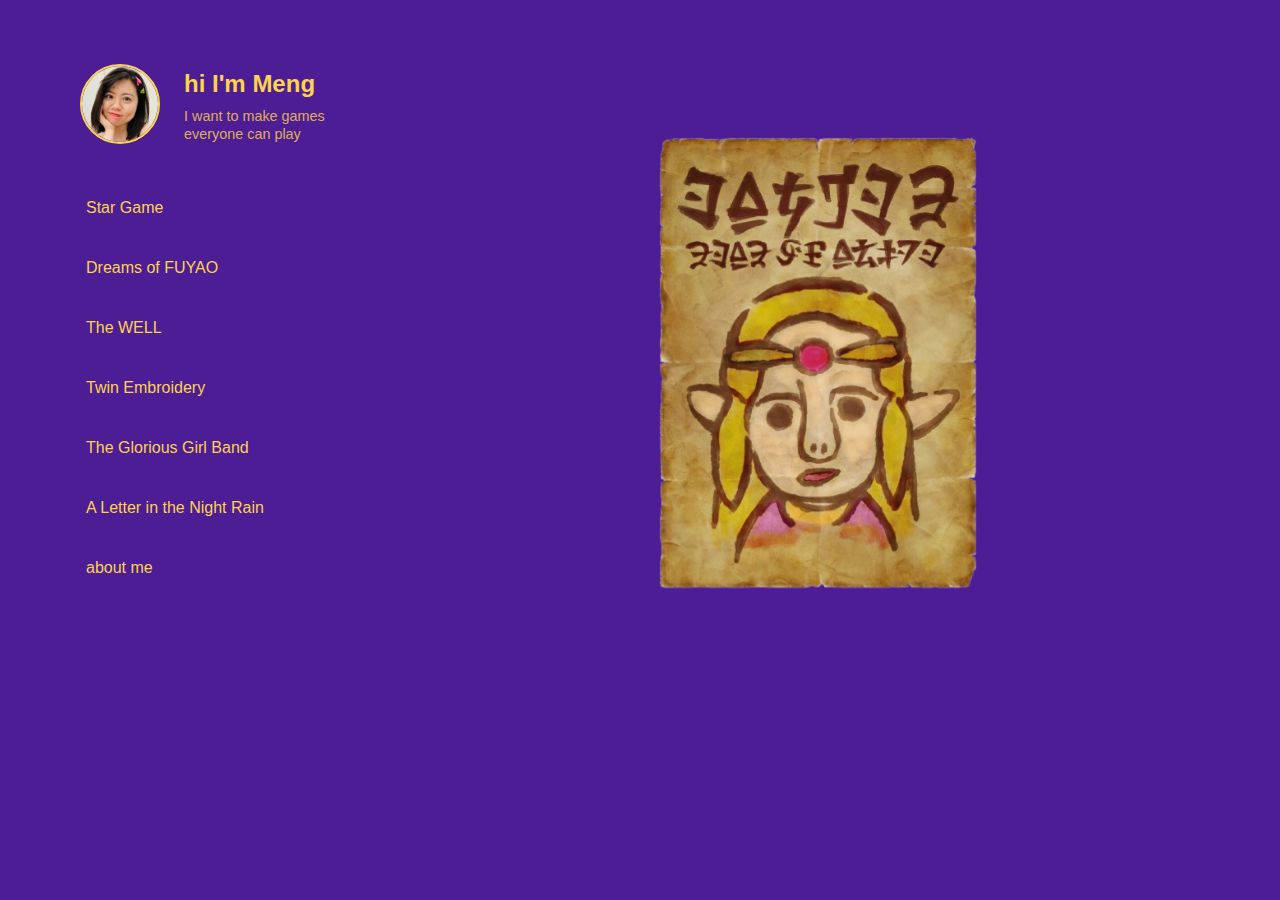
==== index.html @ fbd261cd "Add About Me page and optimize image slider" ====
<!DOCTYPE html>
<html lang="en">
<head>
    <!-- 设置网页的基本属性 -->
    <meta charset="UTF-8">
    <!-- 确保页面在移动设备上正确显示 -->
    <meta name="viewport" content="width=device-width, initial-scale=1.0">
    <!-- 网页标题 -->
    <title>have fun</title>
    <!-- 链接到样式表文件 -->
    <link rel="stylesheet" href="css/style.css">
    <!-- 设置网页图标 -->
    <link rel="icon" type="image/png" href="images/favicon.png">
</head>
<body>
    <!-- 整个页面的主容器，分为左右两部分 -->
    <div class="container">
        <!-- 左侧边栏：包含个人信息和导航菜单 -->
        <nav class="sidebar">
            <!-- 头部区域：展示头像和个人简介 -->
            <div class="header">
                <!-- 头像容器 -->
                <div class="avatar">
                    <img src="images/avatar.png" alt="Meng's avatar">
                </div>
                <!-- 添加链接和cursor样式 -->
                <div class="intro" style="cursor: pointer;" id="home-link">
                    <h1>hi I'm Meng</h1>
                    <div class="description">I want to make games everyone can play</div>
                </div>
            </div>

            <!-- 作品导航菜单列表 -->
            <ul class="menu">
                <!-- 每个菜单项都包含标题和描述 -->
                <li>
                    <!-- active类表示当前选中的项目 -->
                    <a href="#star-game" class="menu-link active">
                        <span class="title">Star Game</span>
                        <span class="description">Solo-developed Web Game</span>
                    </a>
                </li>
                <!-- 其他作品菜单项，结构相同 -->
                <li>
                    <a href="#soaring-dream" class="menu-link">
                        <span class="title">Dreams of FUYAO</span>
                        <span class="description">Lead Narrative Designer, MMORPG</span>
                    </a>
                </li>
                <li>
                    <a href="#the-well" class="menu-link">
                        <span class="title">The WELL</span>
                        <span class="description">Short Fiction Story</span>
                    </a>
                </li>
                <li>
                    <a href="#twin-embroidery" class="menu-link">
                        <span class="title">Twin Embroidery</span>
                        <span class="description">Digital Comic Series</span>
                    </a>
                </li>
                <li>
                    <a href="#girl-band" class="menu-link">
                        <span class="title">The Glorious Girl Band</span>
                        <span class="description">Digital Comic Series</span>
                    </a>
                </li>
                <li>
                    <a href="#night-rain" class="menu-link">
                        <span class="title">A Letter in the Night Rain</span>
                        <span class="description">Digital Comic Series</span>
                    </a>
                </li>
                <li>
                    <a href="#about" class="menu-link">
                        <span class="title">about me</span>
                        <span class="description">Experience & Contact</span>
                    </a>
                </li>
            </ul>
        </nav>

        <!-- 右侧主内容区域 -->
        <main class="content">
            <!-- 主页装饰：塞尔达风格的卷轴图片 -->
            <div class="scroll-container">
                <img src="images/scroll.png" alt="Ancient scroll with character" class="scroll-image">
                <span class="scroll-description">and i LOVE zelda!!!</span>
            </div>

            <!-- Star Game 项目展示区域 -->
            <section id="star-game-section" class="content-section">
                <div class="project-container">
                    <!-- 游戏展示区域 -->
                    <div class="game-container">
                        <!-- 游戏iframe，用于嵌入网页游戏 -->
                        <iframe id="game-frame" src="https://WellWellWell-M.github.io/star-game" allowfullscreen></iframe>
                        <!-- 重启游戏按钮 -->
                        <button class="restart-btn">Restart</button>
                    </div>

                    <!-- 游戏介绍文本区域 -->
                    <div class="project-content">
                        <h3>Overview</h3>
                        
                        <p>This is a mini game that unfolds across three screens in about two minutes. As my first solo game development project, it marks a special milestone in my coding journey. Over three weeks, I taught myself essential tools - from game engines (GMS, Godot) to AI assistants (Cursor, Midjourney, Stable Diffusion) and version control (GitHub).</p>
                        
                        <p>I tried to tell a story about a lonely girl who shoots down stars and encircles them to make them her companions. Eventually, she creates an entire universe - including the Sun, Earth, and Moon - yet remains alone. I wish I had more time to tell the story through gameplay instead of text (and create better artwork - sorry about my poor pixel sprite animation!).</p>
                        
                        <p>Though it's far from perfect (quite rough actually), I'm proud to have brought it from concept to playable reality. I chose to omit tutorials, trusting in our natural inclination to play. But here's a small hint if you're wondering how to get <span class="highlight">starTed</span> - </p>

                        <p class="hidden-message">
                            <span>sometimes you need to draw your own path:)</span>
                        </p>

                        <h3>Concept Art</h3>
                        
                        <div class="concept-art">
                            <img src="images/concept-art.jpg" alt="Star Game concept art" class="concept-image">
                            <p>I used Midjourney to create the initial concept art, inspired by Van Gogh's starry nights. Then I ran it through Stable Diffusion to transform it into pixel art - which you'll see in the game's final scene. I had a lot of fun playing with these AI tools and can't wait to experiment more with them in future projects!</p>
                        </div>

                        <h3>Development</h3>
                        <div class="development">
                            <img src="images/development.jpg" alt="Star Game development process" class="development-image">
                            <p>Though I had great help from Cursor AI as my coding assistant, programming was still the most challenging part of the development process. At first, I needed Cursor to explain every line of code to me. But gradually, I learned to read most of the code and even started tweaking parameters on my own. I have to say, it felt like magic - watching the game respond to my code changes was fascinating! This experience has definitely motivated me to learn more about programming - just like now building my personal portfolio website.</p>
                        </div>
                    </div>
                </div>
            </section>

            <!-- The WELL 项目展示区域 -->
            <section id="the-well-section" class="content-section">
                <div class="project-container">
                    <!-- 文章正文部分 -->
                    <div class="story-container">
                        <h3>The WELL</h3>
                        <div class="story-content" id="well-content">
                            <!-- 文章内容将通过JavaScript动态加载 -->
                        </div>
                    </div>

                    <!-- Afterword部分 -->
                    <div class="project-content">
                        <h3>Afterword</h3>
                        <p>This story holds special significance for me, not only as my first attempt at writing in English but as a journey into self-discovery. For years, I excelled at commercial writing - analyzing markets, audience needs, and project requirements. Yet when I finally set aside all commercial considerations and ventured into my own heart, I discovered a well had been there all along.</p>
                        
                        <p>In rural China, wells hold ancient mysteries. Every village seems to harbor tales of women who, in moments of despair, leapt into wells, their spirits lingering as haunting presences in the dark waters below.</p>
                        
                        <p>As a child, these stories made me fear wells. They seemed to embody life's troubles - like drawing water from their depths, each attempt to resolve one problem only revealed more beneath. But years later, I encountered a story about African village women that changed my perspective. Though NGOs had installed modern water systems in their communities, many women still chose to visit the wells. It was their sanctuary, the one place where they could leave their families and be themselves.</p>
                        
                        <p>This revelation transformed my understanding. What I had seen as an endless source of pain was actually a wellspring of solace - for most women, the world itself has often been the source of suffering.</p>
                        
                        <p>I created this story because women seem to always be searching for their own wells, as the world beyond belongs to men. As Simone de Beauvoir observed in The Second Sex: "The wonderful thing about man - in adolescence and maturity - is that he is not destined; the word 'destiny' has a different resonance for boys and girls. The more a boy grows and develops, the more he opens his adventure into the world and the more he is called to surpass himself. Meanwhile, the girl will discover that the world is limited, she will learn that she is destined for man, and she will dream not of surpassing herself but of finding happiness."</p>
                                        </div>
                </div>
            </section>

            <!-- Dreams of FUYAO 项目展示区域 -->
            <section id="soaring-dream-section" class="content-section">
                <div class="project-container">
                    <!-- 项目内容 -->
                    <div class="project-content">
                        <h3>
                            <a href="https://fyym.37.com.cn/" target="_blank" class="game-title">
                                Dreams of FUYAO
                                <span class="link-icon">&#x2197;</span>
                            </a>
                        </h3>
                        
                        <!-- 第一个视频 -->
                        <div class="video-container">
                            <iframe 
                                width="720" 
                                height="405" 
                                src="https://www.youtube.com/embed/pVgCFE0LW2E" 
                                title="Dreams of FUYAO Gameplay 1"
                                frameborder="0" 
                                allow="accelerometer; clipboard-write; encrypted-media; gyroscope; picture-in-picture" 
                                allowfullscreen>
                            </iframe>
                        </div>
                        <div class="introduction">
                            <h3>Note</h3>
                            <p>This is the official teaser trailer for Dreams of FUYAO, where I served as the scriptwriter and initial visual designer.</p>
                            
                            <p>Dreams of FUYAO centers on women's awakening, with its story told primarily through the female protagonist's perspective. The teaser adopts this same narrative approach.</p>
                            
                            <p>In the trailer, I focused on highlighting several layers of conflict: the tension between a seemingly prosperous nation and its underlying social unrest; the external conflict between the protagonist's ambition for power and the era's expectations of women; and the internal struggle of the protagonist as she faces obstacles in her growth and advancement.</p>
                            
                            <p>These conflicts are woven together through both narrative and visual elements. A key sequence I designed shows the protagonist's transformation: betrayed and sinking into water—a metaphor for despair—she ultimately opens her eyes again, emerging stronger than before. This moment symbolizes her awakening and self-empowerment.</p>
                            
                            <p>Through this interplay of story and visuals, I hope to spark players' curiosity about how these conflicts will be resolved and build anticipation for the story ahead.</p>
                        </div>

                        <!-- 第二个视频 -->
                        <div class="video-container">
                            <iframe 
                                width="720" 
                                height="405" 
                                src="https://www.youtube.com/embed/iw0nIek8Gtk" 
                                title="Dreams of FUYAO Gameplay 2"
                                frameborder="0" 
                                allow="accelerometer; clipboard-write; encrypted-media; gyroscope; picture-in-picture" 
                                allowfullscreen>
                            </iframe>
                        </div>
                        <div class="introduction">
                            <h3>Note</h3>
                            <p>As the lead narrative designer and visual supervisor, I directed this opening cinematic to immerse players in the world of Dreams of FUYAO.</p>
                            
                            <p>Visually, we merged traditional ink painting with gold-line techniques, symbolizing the fusion of classical settings (a feudal dynasty) with modern themes (women's awakening). Working closely with animators, we crafted several meaningful shots—such as when narrating Chancellor Duan's rise to power with public support, the camera descends from his feet to a battlefield littered with corpses, creating a visual counterpoint to the narrative that invites players to question the story's deeper implications.</p>
                            
                            <p>Narratively, the cinematic sets the stage by introducing the world and its initial conflict: how will our protagonist confront the Academy's fall from grace? It also subtly weaves in Hua Cijing—not just a figure of the past, but a character whose journey parallels the protagonist's, together embodying the central exploration of women's awakening.</p>
                        </div>

                        <!-- 第三个视频 -->
                        <div class="video-container">
                            <iframe 
                                width="720" 
                                height="405" 
                                src="https://www.youtube.com/embed/Eb_eBkAWGkc" 
                                title="Dreams of FUYAO Gameplay 3"
                                frameborder="0" 
                                allow="accelerometer; clipboard-write; encrypted-media; gyroscope; picture-in-picture" 
                                allowfullscreen>
                            </iframe>
                        </div>
                        <div class="introduction">
                            <h3>Note</h3>
                            <p>This is the character trailer for Hua Cijing—a pivotal antagonist whose journey intertwines with the protagonist's, like two reflections in a mirror, one inside and one outside, in Dreams of FUYAO.</p>
                            
                            <p>Hua Cijing's story draws from a long-standing literary tradition, such as the Qing Dynasty's Destiny of Rebirth, where talented women rise to power only to face inevitable constraints. To reflect this parallel and highlight her character's unique presence, I incorporated elements of Chinese opera rather than conventional monologues.</p>
                            
                            <p>Unlike her literary predecessors, Hua Cijing shatters the mold with her relentless defiance against fate. Her conflict with the protagonist represents two opposing approaches to shared struggles: radical upheaval versus measured reformation. Their parallel journeys—one dismantling the system, the other striving to mend it—add depth to the narrative, transforming personal tragedy into a broader allegory of power, idealism, and the choices women face in defining their own paths.</p>
                        </div>
                    </div>
                </div>
            </section>

            <!-- Twin Embroidery Section -->
            <section id="twin-embroidery-section" class="content-section project-content">
                <h3>
                    <a href="https://www.kuaikanmanhua.com/web/topic/3121/" target="_blank" class="game-title">
                        Twin Embroidery
                        <span class="link-icon">⤴</span>
                    </a>
                </h3>

                <div class="slider-container">
                    <button class="slider-button prev" aria-label="Previous image">❮</button>
                    <div class="slider-track">
                        <div class="slider-image">
                            <img src="images/twin-embroidery/slide-1.jpg" alt="Twin Embroidery - Scene 1">
                        </div>
                        <div class="slider-image">
                            <img src="images/twin-embroidery/slide-2.jpg" alt="Twin Embroidery - Scene 2">
                        </div>
                        <div class="slider-image">
                            <img src="images/twin-embroidery/slide-3.jpg" alt="Twin Embroidery - Scene 3">
                        </div>
                        <div class="slider-image">
                            <img src="images/twin-embroidery/slide-4.jpg" alt="Twin Embroidery - Scene 4">
                        </div>
                        <div class="slider-image">
                            <img src="images/twin-embroidery/slide-5.jpg" alt="Twin Embroidery - Scene 5">
                        </div>
                        <div class="slider-image">
                            <img src="images/twin-embroidery/slide-6.jpg" alt="Twin Embroidery - Scene 5">
                        </div>
                        <div class="slider-image">
                            <img src="images/twin-embroidery/slide-7.jpg" alt="Twin Embroidery - Scene 5">
                        </div>
                    </div>
                    <button class="slider-button next" aria-label="Next image">❯</button>
                </div>

                <div class="introduction">
                    <h3>Note</h3>
                    <p>Text content here...</p>
                </div>
            </section>

            <!-- The Glorious Girl Band Section -->
            <section id="girl-band-section" class="content-section project-content">
                <h3>
                    <a href="https://www.manmanapp.com/comic-1403985.html" target="_blank" class="game-title">
                        The Glorious Girl Band
                        <span class="link-icon">⤴</span>
                    </a>
                </h3>

                <div class="slider-container">
                    <button class="slider-button prev" aria-label="Previous image">❮</button>
                    <div class="slider-track">
                        <div class="slider-image">
                            <img src="images/glorious-girl-band/slide-1.jpg" alt="The Glorious Girl Band - Scene 1">
                        </div>
                        <div class="slider-image">
                            <img src="images/glorious-girl-band/slide-2.jpg" alt="The Glorious Girl Band - Scene 2">
                        </div>
                        <div class="slider-image">
                            <img src="images/glorious-girl-band/slide-3.jpg" alt="The Glorious Girl Band - Scene 3">
                        </div>
                        <div class="slider-image">
                            <img src="images/glorious-girl-band/slide-4.jpg" alt="The Glorious Girl Band - Scene 4">
                        </div>
                        <div class="slider-image">
                            <img src="images/glorious-girl-band/slide-5.jpg" alt="The Glorious Girl Band - Scene 5">
                        </div>
                        <div class="slider-image">
                            <img src="images/glorious-girl-band/slide-6.jpg" alt="The Glorious Girl Band - Scene 4">
                        </div>
                        <div class="slider-image">
                            <img src="images/glorious-girl-band/slide-7.jpg" alt="The Glorious Girl Band - Scene 5">
                        </div>
                        <div class="slider-image">
                            <img src="images/glorious-girl-band/slide-8.jpg" alt="The Glorious Girl Band - Scene 5">
                        </div>
                    </div>
                    <button class="slider-button next" aria-label="Next image">❯</button>
                </div>

                <div class="introduction">
                    <h3>Note</h3>
                    <p>Text content here...</p>
                </div>
            </section>

            <!-- A Letter in the Night Rain Section -->
            <section id="night-rain-section" class="content-section project-content">
                <h3>
                    <a href="https://www.iqiyi.com/manhua/detail_18yzmpfm5x.html" target="_blank" class="game-title">
                        A Letter in the Night Rain
                        <span class="link-icon">⤴</span>
                    </a>
                </h3>

                <div class="slider-container">
                    <button class="slider-button prev" aria-label="Previous image">❮</button>
                    <div class="slider-track">
                        <div class="slider-image">
                            <img src="images/letter-night-rain/slide-1.jpg" alt="A Letter in the Night Rain - Scene 1">
                        </div>
                        <div class="slider-image">
                            <img src="images/letter-night-rain/slide-2.jpg" alt="A Letter in the Night Rain - Scene 2">
                        </div>
                        <div class="slider-image">
                            <img src="images/letter-night-rain/slide-3.jpg" alt="A Letter in the Night Rain - Scene 3">
                        </div>
                        <div class="slider-image">
                            <img src="images/letter-night-rain/slide-4.jpg" alt="A Letter in the Night Rain - Scene 4">
                        </div>
                        <div class="slider-image">
                            <img src="images/letter-night-rain/slide-5.jpg" alt="A Letter in the Night Rain - Scene 5">
                        </div>
                        <div class="slider-image">
                            <img src="images/letter-night-rain/slide-6.jpg" alt="A Letter in the Night Rain - Scene 3">
                        </div>
                        <div class="slider-image">
                            <img src="images/letter-night-rain/slide-7.jpg" alt="A Letter in the Night Rain - Scene 4">
                        </div>
                        <div class="slider-image">
                            <img src="images/letter-night-rain/slide-8.jpg" alt="A Letter in the Night Rain - Scene 5">
                        </div>
                    </div>
                    <button class="slider-button next" aria-label="Next image">❯</button>
                </div>

                <div class="introduction">
                    <h3>Note</h3>
                    <p>Text content here...</p>
                </div>
            </section>

            <!-- About Section -->
            <div id="about-section" class="content-section">
                <div class="about-container">
                    <!-- 工作经历 -->
                    <div class="about-card">
                        <h2>Experience</h2>
                        <div class="experience-item">
                            <div class="year">2021-2024</div>
                            <div class="job-title">37 Games | Narrative Team Lead </div>
                            <div class="project-name">Dreams of FUYAO, MMORPG (Classical Chinese Setting)</div>
                        </div>
                        <div class="experience-item">
                            <div class="year">2016-2020</div>
                            <div class="job-title">Full-time Writer | Comic Script Writer & Novelist</div>
                        </div>
                    </div>

                    <!-- 联系方式 -->
                    <div class="about-card">
                        <h2>Contact</h2>
                        <div class="contact-info">
                            <div class="contact-item">
                                <i class="fas fa-envelope"></i>
                                <a href="mailto:luisemeng1994@gmail.com">luisemeng1994@gmail.com</a>
                            </div>
                            <div class="contact-item">
                                <i class="fas fa-phone"></i>
                                <span>+86 182-7091-7675</span>
                            </div>
                            <div class="contact-item">
                                <i class="fas fa-link"></i>
                                <a href="https://bsky.app/profile/luisemeng.bsky.social" target="_blank">@luisemeng.bsky.social</a>
                            </div>
                        </div>
                    </div>
                </div>
            </div>
        </main>
    </div>

    <!-- JavaScript代码部分 -->
    <script>
        // 获取所有需要的元素
        const homeLink = document.getElementById('home-link');
        const scrollContainer = document.querySelector('.scroll-container');
        const contentSections = document.querySelectorAll('.content-section');
        const menuLinks = document.querySelectorAll('.menu-link');

        // 显示主页内容的函数
        function showHome() {
            // 显示塞尔达图片
            scrollContainer.style.display = 'block';
            // 隐藏所有项目内容
            contentSections.forEach(section => {
                section.classList.remove('active');
            });
            // 移除所有菜单项的激活状态
            menuLinks.forEach(link => {
                link.classList.remove('active');
            });
        }

        // 点击个人介绍时返回主页
        homeLink.addEventListener('click', showHome);

        // 修改菜单点击事件处理
        document.querySelectorAll('.menu-link').forEach(link => {
            link.addEventListener('click', (e) => {
                e.preventDefault();
                
                // 隐藏塞尔达图片
                scrollContainer.style.display = 'none';
                
                // 移除所有链接和区块的active类
                menuLinks.forEach(l => l.classList.remove('active'));
                contentSections.forEach(section => {
                    section.classList.remove('active');
                });
                
                // 为点击的链接添加active类
                link.classList.add('active');
                
                // 显示对应的区块
                const sectionId = link.getAttribute('href').substring(1) + '-section';
                const section = document.getElementById(sectionId);
                if (section) {
                    section.classList.add('active');
                    // 如果是The WELL页面，加载内容
                    if (sectionId === 'the-well-section') {
                        loadStoryContent();
                    }
                }
            });
        });

        // 初始显示主页
        showHome();

        // 重启游戏按钮功能
        document.querySelector('.restart-btn')?.addEventListener('click', () => {
            const gameFrame = document.getElementById('game-frame');
            // 通过重新加载iframe来重启游戏
            gameFrame.src = gameFrame.src;
        });

        // 添加加载故事内容的函数
        async function loadStoryContent() {
            try {
                const response = await fetch('content/well-content.html');
                
                if (!response.ok) {
                    throw new Error(`HTTP error! status: ${response.status}`);
                }
                
                const content = await response.text();
                
                // 简化HTML结构，移除作者信息
                const formattedContent = `
                    <div class="story-content">
                        <h1>The WELL</h1>
                        ${content.split('\n\n').map(paragraph => 
                            paragraph.trim() ? `<p>${paragraph.trim()}</p>` : ''
                        ).join('')}
                    </div>
                `;
                
                document.getElementById('well-content').innerHTML = formattedContent;
                
            } catch (error) {
                console.error('Error loading story content:', error);
                document.getElementById('well-content').innerHTML = 
                    `<p>Error loading content: ${error.message}</p>`;
            }
        }
    </script>
    <script src="js/slider.js"></script>
    <script src="js/main.js"></script>
</body>
</html>
---- css/style.css ----
/* 全局样式重置：清除所有元素的默认外边距、内边距，并使用更合理的盒模型 */
* {
    margin: 0;
    padding: 0;
    box-sizing: border-box;
}

/* 页面基础样式设置 */
body {
    /* 设置网页字体，按优先级从左到右尝试使用 */
    font-family: -apple-system, BlinkMacSystemFont, "Segoe UI", Roboto, "Helvetica Neue", Arial, sans-serif;
    /* 设置深紫色背景 */
    background-color: #4C1D95;
    /* 设置文字颜色为金色 */
    color: #FCD34D;
    /* 设置行高为字体大小的1.6倍 */
    line-height: 1.6;
    /* 允许页面垂直滚动 */
    overflow-y: auto;
    /* 确保页面最小高度为视窗高度 */
    min-height: 100vh;
}

/* 主容器布局设置 */
.container {
    /* 使用弹性布局，实现左右分栏 */
    display: flex;
    /* 确保容器最小高度为视窗高度 */
    min-height: 100vh;
    /* 容器四周留出2rem的空间 */
    padding: 2rem;
}

/* 左侧边栏样式 */
.sidebar {
    /* 固定宽度为350像素 */
    width: 360px;
    /* 内部留出2rem的空间 */
    padding: 2rem 3rem 2rem 3rem;
    /* 固定页面滚动 */
    position: fixed;
    /* 设置高度为视窗高度 */
    height: 100vh;
    /* 隐藏溢出内容，去除滚动条 */
    overflow: hidden;
    /* 设置背景色与body相同 */
    background-color: #4C1D95;
}

/* 头部区域样式：包含头像和介绍 */
.header {
    /* 使用弹性布局 */
    display: flex;
    /* 垂直居中对齐 */
    align-items: center;
    /* 元素之间间隔1.5rem */
    gap: 1.5rem;
    /* 底部margin为3rem */
    margin-bottom: 3rem;
}

/* 头像容器样式 */
.avatar {
    /* 设置固定尺寸 */
    width: 80px;
    height: 80px;
    /* 圆形边框 */
    border-radius: 50%;
    /* 隐藏溢出的部分 */
    overflow: hidden;
    /* 添加金色边框 */
    border: 2px solid #FCD34D;
    /* 防止头像被压缩 */
    flex-shrink: 0;
}

/* 头像图片样式 */
.avatar img {
    /* 图片填充整个容器 */
    width: 100%;
    height: 100%;
    /* 保持图片比例并填充容器 */
    object-fit: cover;
}

/* 个人简介区域样式 */
.intro {
    /* 允许内容区域伸展 */
    flex-grow: 1;
}

/* 简介标题样式 */
.intro h1 {
    font-size: 1.5rem;
    font-weight: bold;
    margin-bottom: 0.3rem;
    color: #FCD34D;
}

/* 简介描述文字样式 */
.intro .description {
    font-size: 0.9rem;
    /* 设置透明度 */
    opacity: 0.8;
    line-height: 1.2;
}

/* 菜单列表样式 */
.menu {
    list-style: none;
    display: flex;
    flex-direction: column;
    gap: 0.05rem;
    /* 添加左边距，使所有项目对齐 */
    margin-left: 1rem;
}

/* 菜单项样式 */
.menu li {
    /* 保持原有的过渡效果 */
    transition: all 0.3s ease;
    /* 默认状态下向左偏移 */
    transform: translateX(-10px);
}

/* 菜单项悬停和激活状态 */
.menu li:hover, 
.menu li a.active {
    /* 移动到原始位置（相当于向右移动10px） */
    transform: translateX(0);
}

/* 菜单链接样式 */
.menu a {
    /* 移除下划线 */
    text-decoration: none;
    /* 继承父元素的颜色 */
    color: inherit;
    /* 设置为块级元素 */
    display: block;
    padding: 0.2rem 0;
}

/* 菜单项标题样式 */
.menu .title {
    font-size: 1rem;
    display: block;
    margin-bottom: 0.1rem;
}

/* 菜单项描述文字样式 */
.menu .description {
    font-size: 0.8rem;
    opacity: 0;
    transition: opacity 0.3s ease;
    /* 添加颜色过渡效果 */
    color: #FFE381;
    margin-top: 0.2rem;
}

/* 菜单项悬停和激活时的描述文字 */
.menu li:hover .description,
.menu li a.active .description {  /* 注意这里改为选择active的接元 */
    opacity: 0.7;
    display: block;
}

/* 激活状态的菜单项 */
.menu li a.active {
    /* 添加其他视觉效果，比如加 */
    color: #FFE381;
}

/* 主内容区域 */
.content {
    /* 占用剩余空间 */
    flex: 1;
    /* 左侧留出与侧边栏同宽的空间 */
    margin-left: 350px;
    /* 内部留出2rem的空间 */
    padding: 2rem;
    /* 确保最小高度，减去上下padding */
    min-height: calc(100vh - 4rem);
    /* 设置相对定位，作为子元素定位的参考 */
    position: relative;
}

/* 卷轴图片容器样式 */
.scroll-container {
    /* 设置相对定位，用于定位描述文字 */
    position: relative;
    /* 居中对齐 */
    text-align: center;
    /* 顶部留出空间 */
    margin-top: 4rem;
}

/* 卷轴图片样式 */
.scroll-image {
    /* 图片宽度为容器的80% */
    max-width: 45%;
    /* 保持图片比例 */
    height: auto;
    /* 添加变换动画效果 */
    transition: transform 0.3s ease;
    /* 块级显示并居中 */
    display: block;
    margin: 0 auto;
}
.scroll-image:hover {
    /* 悬停时放大效果 / Scale up effect on hover */
    transform: scale(1.02);
}

/* 卷轴描述文字样式 */
.scroll-description {
    /* 绝对定位 */
    position: absolute;
    /* 于图片方40像素 */
    bottom: -40px;
    /* 水平居中 */
    left: 50%;
    transform: translateX(-50%);
    /* 文字样式 */
    font-size: 1.5rem;
    font-weight: bold;
    color: #FCD34D;
    /* 初始状态隐藏 */
    opacity: 0;
    /* 添加渐变效果 */
    transition: opacity 0.3s ease;
    /* 防止文字换行 */
    white-space: nowrap;
}

/* 鼠标悬停时显示描述文字 */
.scroll-container:hover .scroll-description {
    opacity: 1;
}

/* 内容区块基础样式 */
.content-section {
    display: none;  /* 默认隐藏所有内容区域 */
    padding: 2rem;
}

/* 激活的内容区域 */
.content-section.active {
    display: block;  /* 显示当前激活的区域 */
}

/* 游戏容器样式 */
.game-container {
    /* 设置固定尺寸 */
    width: 720px;
    height: 360px;
    /* 响应式宽度 */
    max-width: 100%;
    /* 水平居中 */
    margin: 0 auto;
    /* 深色背景 */
    background: #2D1B69;
    /* 圆角边框 */
    border-radius: 8px;
    /* 隐藏溢出内容 */
    overflow: hidden;
    /* 相对定位，用于放置重启按钮 */
    position: relative;
}

/* 游戏iframe样式 */
.game-container iframe {
    width: 100%;
    height: 100%;
    /* 边框 */
    border: none;
}

/* 重启按钮样式 */
.restart-btn {
    /* 绝对定位在右上角 */
    position: absolute;
    top: 1rem;
    right: 1rem;
    /* 按钮样式 */
    background: #FCD34D;
    color: #4C1D95;
    border: none;
    padding: 0.5rem 0.7rem;
    border-radius: 8px;
    cursor: pointer;
    /* 添加过渡效果 */
    transition: all 0.3s ease;
    font-weight: bold;
    font-size: 0.8rem;
    /* 添加阴影 */
    box-shadow: 0 2px 4px rgba(0, 0, 0, 0.2);
}

/* 重启按钮悬停效果 */
.restart-btn:hover {
    background: #FFE381;
    /* 上浮效果 */
    transform: translateY(-2px);
    /* 增加阴影 */
    box-shadow: 0 4px 8px rgba(0, 0, 0, 0.3);
}

/* 重启按钮点击效果 */
.restart-btn:active {
    /* 回到原位 */
    transform: translateY(0);
    /* 恢复原始阴影 */
    box-shadow: 0 2px 4px rgba(0, 0, 0, 0.2);
}

/* 项目内容区域样式 */
.project-content {
    width: 720px;
    max-width: 100%;
    margin: 2rem auto 0;
    /* 改为深紫色背景，添加透明度 */
    background: rgba(214, 202, 233, 0.306);  /* 使用 rgba 来控制透明度 */
    border-radius: 16px;  /* 增加圆角效果 */
    padding: 1rem 2rem 1.5rem 2rem;
}

/* 项目内容文字样式 */
.project-content h3 {
    color: #c7b9dc;
    font-size: 1.3rem;
    margin-bottom: 0.3rem;
}

.project-content p {
    color: #c7b9dc;  /* 稍微浅一点的紫色 */
    line-height: 1.8;
}

/* 响应式设计：适配小屏幕设备 */
@media (max-width: 768px) {
    /* 减小容器内边距 */
    .container {
        padding: 1rem;
    }

    /* 侧边栏变为普通流布局 */
    .sidebar {
        width: 100%;
        position: static;
        height: auto;
    }

    /* 移除主内容区域的左边距 */
    .content {
        margin-left: 0;
    }

    /* 游戏容器自适应宽度 */
    .game-container {
        width: 100%;
        /* 保持16:9的宽高比 */
        height: 56.25vw;
    }
}

/* 添加高亮文字样式 */
.highlight {
    color: #FCD34D;  /* 使用金黄色 */
    font-weight: bold;  /* 可选：加粗效果 */
}

/* 概念艺术部分样式 */
.concept-art {
    margin-top: 2rem;
}

.concept-image {
    width: 100%;
    height: auto;
    border-radius: 8px;
    margin-bottom: 1.5rem;
    /* 可选：添加轻微的阴影效果 */
    box-shadow: 0 4px 6px rgba(0, 0, 0, 0.1);
}

/* 调整标题间距 */
.project-content h3 {
    color: #ebdaf3;
    font-size: 1.5rem;
    margin: 2.5rem 0 1rem;  /* 增加标题上方间距 */
}

/* 第一个标题不需要上方间距 */
.project-content h3:first-child {
    margin-top: 0;
}

/* 开发过程部分样式 */
.development {
    margin-top: 1rem;
}

.development-image {
    width: 100%;
    height: auto;
    border-radius: 8px;
    margin-bottom: 0.1rem;
    box-shadow: 0 4px 6px rgba(0, 0, 0, 0);
}

/* 故事容器样式 */
.story-container {
    width: 720px;
    max-width: 100%;
    margin: 0 auto;
    /* 移除任何可能导致滚动的属性 */
    overflow: hidden;
    position: relative;
}

/* 故事内容区域样式 */
.story-content {
    /* 设置固定高度 */
    height: calc(100vh - 250px);  /* 减去顶部和底部空间的高度 */
    overflow-y: auto;
    padding: 2rem 2.5rem;
    font-family: 'Georgia', serif;
    font-size: 1.15rem;
    line-height: 1.9;
    color: #1a1a1a;
    letter-spacing: 0.02em;
    background: #ebdaf383;
}

/* 标题样式 */
.story-content h1 {
    font-family: 'Helvetica Neue', Arial, sans-serif;
    font-size: 1rem;
    color: #4C1D95;
    margin: 0;             /* 移除所有边距 */
    padding: 1rem 0 0 0;            /* 移除所有内边距 */
    text-align: center;
    letter-spacing: 0.05em;
}

/* 段落样式 */
.story-content p:first-of-type {
    margin-top: 0.05rem;    /* 给第一段添加一个小的上边距 */
}

.story-content p {
    margin-bottom: 1.8rem;
    text-align: justify;
    hyphens: auto;
    text-indent: 2em;
}

/* 优化滚动条 */
.story-content::-webkit-scrollbar {
    width: 6px;
}

.story-content::-webkit-scrollbar-track {
    background: rgba(76, 29, 149, 0.05);
    border-radius: 3px;
}

.story-content::-webkit-scrollbar-thumb {
    background: rgba(76, 29, 149, 0.2);
    border-radius: 3px;
}

.story-content::-webkit-scrollbar-thumb:hover {
    background: rgba(76, 29, 149, 0.3);
}

/* 调整标题样式 */
.story-container h3 {
    color: #4C1D95;
    font-size: 0.5rem;
    margin-bottom: 1.5rem;
    text-align: center;
}

/* 调整段落间距 */
.story-content p {
    margin-bottom: 3rem;
}

/* 调整正文和Afterword之间的间距 */
.project-content {
    margin-top: 1.5rem;
}

/* 隐藏消息容器样式 */
.hidden-message {
    position: relative;
    text-align: center;
    margin-top: 1.5rem;
    height: 1.5em;  /* 确保容器高度固定 */
}

/* 隐藏的文字样式 */
.hidden-message span {
    opacity: 0;
    transition: opacity 0.5s ease;
    color: #fcd34dd0;  /* 使用你修改的金色 */
    font-style: italic;
    position: absolute;
    left: 50%;
    transform: translateX(-50%);
}

/* 三个点样式 */
.hidden-message::before {
    content: "...";
    position: absolute;
    left: 50%;
    transform: translateX(-50%);
    color: #fcd34dd0;  /* 使用你修改的金色 */
    font-size: 1.2rem;
    letter-spacing: 2px;
    transition: opacity 0.3s ease;
}

/* 鼠标悬浮效果 */
.hidden-message:hover span {
    opacity: 1;
}

.hidden-message:hover::before {
    opacity: 0;
}

/* 视频容器样式 */
.video-container {
    width: 720px;
    max-width: 100%;
    margin: 0 auto;  /* 移除上下边距 */
    position: relative;
}

/* 视频自适应 */
.video-container iframe {
    width: 100%;
    height: 405px;
    border-radius: 12px;
    box-shadow: 0 4px 6px rgba(0, 0, 0, 0.1);
}

/* 说明文本样式 */
.introduction {
    background: rgba(76, 29, 149, 0.1);
    border-radius: 16px;
    padding: 1rem 1.5rem 2rem 1.5rem;
    margin: 1.5rem 0;  /* 调整为与 Star Game 一致的间距 */
}

.introduction h3 {
    color: #ebdaf3;
    margin-bottom:1rem;
}

/* 响应式设计 */
@media (max-width: 768px) {
    .video-container {
        width: 100%;
        padding: 0 1rem;
    }
    
    .video-container iframe {
        height: auto;
        aspect-ratio: 16/9;
    }
    
    .introduction {
        margin: 1.5rem 1rem;  /* 保持一致的间距 */
    }
}

/* 游戏标题链接样式 */
.game-title {
    color: #ebdaf3;  /* 默认颜色为浅紫色 */
    text-decoration: none;  /* 移除下划线 */
    position: relative;
    display: inline-flex;
    align-items: center;
    gap: 0.3rem;
    transition: color 0.3s ease;
}

/* 链接图标样式 */
.link-icon {
    font-size: 0.8em;
    position: relative;
    top: -2px;
}

/* 鼠标悬浮效果 */
.game-title:hover {
    color: #FFE381;  /* 悬浮时变为黄色 */
}

/* 移除之前的下划线相关样式 */
.game-title::after {
    display: none;  /* 或者直接删除这个规则 */
}

/* 播放器基础容器 */
.slider-container {
    width: 660px;
    height: 405px;
    position: relative;
    margin: 2rem auto;
    overflow: hidden;
    background: rgba(89, 40, 162, 0.296);
    border-radius: 12px;
    padding: 0;  /* 确保没有内边距 */
    display: flex;  /* 添加这行 */
    align-items: center;  /* 添加这行 */
}

/* 图片轨道 */
.slider-track {
    position: absolute;
    display: flex;
    height: 100%;
    transition: transform 0.3s ease;
    left: 0;  /* 确保从容器左边开始 */
}

/* 单个图片容器 */
.slider-image {
    width: 660px;  /* 与容器等宽 */
    height: 405px; /* 与容器等高 */
    display: flex;
    align-items: center;    /* 垂直居中 */
    justify-content: center;/* 水平居中 */
    flex-shrink: 0;        /* 防止压缩 */
}

/* 图片本身 */
.slider-image img {
    max-width: 95%;     /* 最大宽度限制为660px */
    max-height: 95%;      /* 最大高度为容器高度的95% */
    width: auto;          /* 宽度自动计算 */
    height: auto;         /* 高度自动计算 */
    object-fit: contain;  /* 保持比例 */
}

/* 切换按钮 */
.slider-button {
    position: absolute;
    top: 50%;
    transform: translateY(-50%);
    width: 40px;  /* 固定宽度 */
    height: 40px;  /* 固定高度 */
    display: flex;
    align-items: center;
    justify-content: center;
    background: rgba(235, 218, 243, 0.2);
    border: none;
    color: #FFE381;
    cursor: pointer;
    transition: all 0.3s ease;
    z-index: 2;
    border-radius: 4px;
    font-size: 20px;  /* 调整箭头大小 */
}

.slider-button:hover {
    background: rgba(235, 218, 243, 0.3);
}

.prev { left: 5px; }  /* 调整左箭头位置 */
.next { right: 5px; }  /* 调整右箭头位置 */

/* 隐藏按钮 */
.slider-button.hidden {
    display: none;
}

/* 响应式设计 */
@media (max-width: 768px) {
    .slider-container {
        height: auto;
        aspect-ratio: 16/9;
        margin: 1rem auto;
    }
    
    .slider-button {
        padding: 0.5rem;
    }
    
    .slider-image {
        width: 100vw;
    }
}

.about-container {
    max-width: 1200px;
    margin: 0 auto;
    padding: 20px;
    display: flex;
    flex-direction: column;
    gap: 30px;
}

.about-card {
    background: rgba(214, 202, 233, 0.306);
    backdrop-filter: blur(10px);
    border-radius: 12px;
    padding: 30px;  /* 统一内边距 */
    box-shadow: 0 4px 6px rgba(0, 0, 0, 0.1);
}

.about-card h2 {
    color: #ebdaf3;
    margin-bottom: 25px;
    font-size: 24px;
}

/* 工作经历样式 */
.experience-item {
    padding-left: 28px;  /* 添加左侧缩进 */
    margin-bottom: 25px;
}

.experience-item:last-child {
    margin-bottom: 0;
}

.year {
    color: #FFE381;
    font-size: 18px;
    margin-bottom: 8px;
}

.job-title {
    font-size: 16px;
    margin-bottom: 5px;
}

.company, .project-name {
    color: rgba(255, 255, 255, 0.8);
    margin-bottom: 10px;
}

.achievements {
    padding-left: 20px;
    margin-top: 10px;
}

.achievements li {
    margin-bottom: 5px;
    color: rgba(255, 255, 255, 0.7);
}


/* 联系方式样式 */
.contact-info {
    padding-left: 0px;  /* 保持与经历项目相同的左侧缩进 */
    display: flex;
    flex-direction: column;
    gap: 15px;
}

.contact-item {
    display: flex;
    align-items: center;
    gap: 10px;
}

.contact-item i {
    color: #FFE381;
    width: 20px;
}

.contact-item a {
    color: rgba(255, 255, 255, 0.8);
    text-decoration: none;
    transition: color 0.3s ease;
}

.contact-item a:hover {
    color: #FFE381;
}
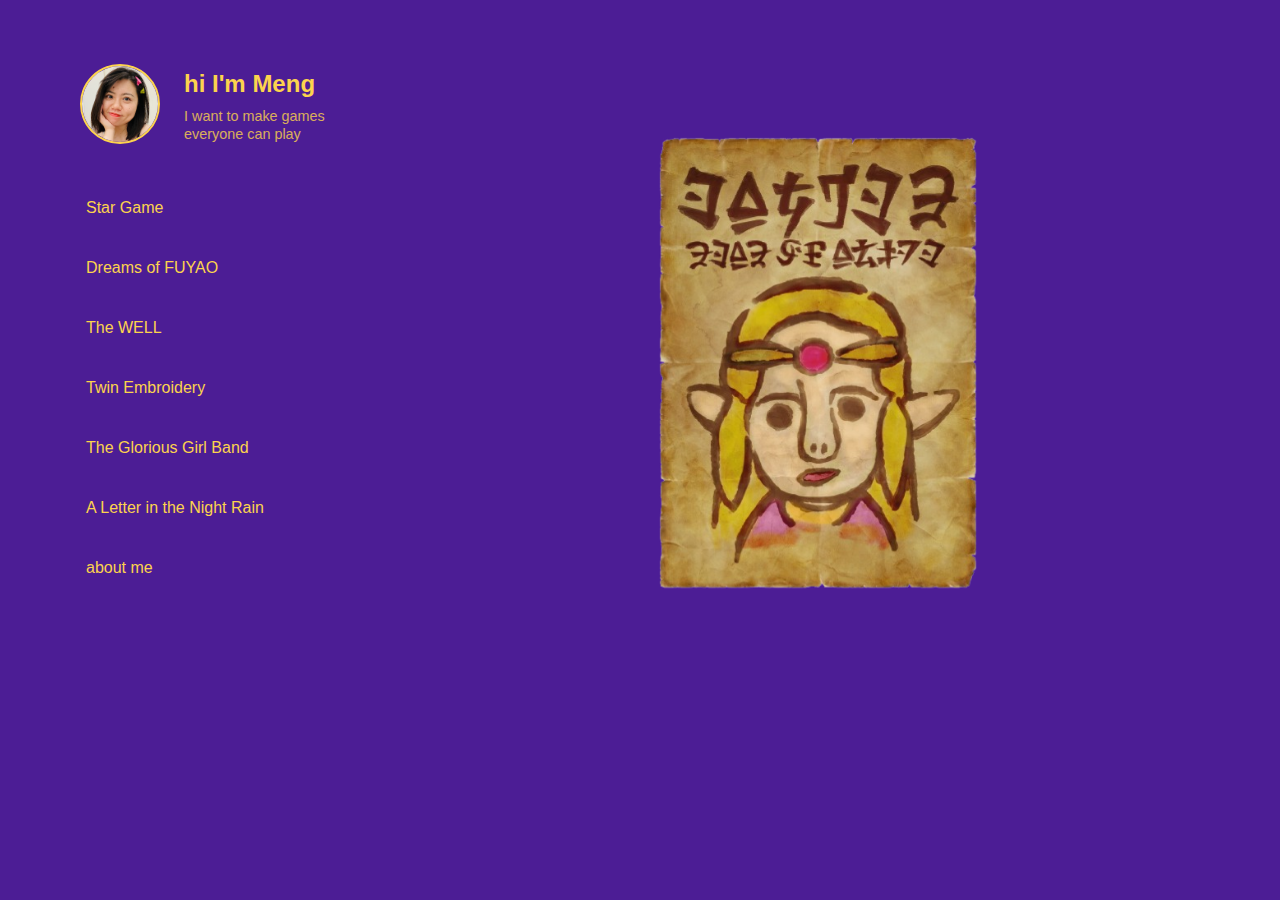
==== commit 994b8fc7: "Add About Me page and optimize image slider" ====
--- a/index.html
+++ b/index.html
@@ -8,9 +8,9 @@
     <!-- 网页标题 -->
     <title>have fun</title>
     <!-- 链接到样式表文件 -->
-    <link rel="stylesheet" href="css/style.css">
+    <link rel="stylesheet" href="./css/style.css">
     <!-- 设置网页图标 -->
-    <link rel="icon" type="image/png" href="images/favicon.png">
+    <link rel="icon" type="image/png" href="./images/favicon.png">
 </head>
 <body>
     <!-- 整个页面的主容器，分为左右两部分 -->
@@ -21,7 +21,7 @@
             <div class="header">
                 <!-- 头像容器 -->
                 <div class="avatar">
-                    <img src="images/avatar.png" alt="Meng's avatar">
+                    <img src="./images/avatar.png" alt="Meng's avatar">
                 </div>
                 <!-- 添加链接和cursor样式 -->
                 <div class="intro" style="cursor: pointer;" id="home-link">
@@ -508,7 +508,7 @@
             }
         }
     </script>
-    <script src="js/slider.js"></script>
-    <script src="js/main.js"></script>
+    <script src="./js/slider.js"></script>
+    <script src="./js/main.js"></script>
 </body>
 </html>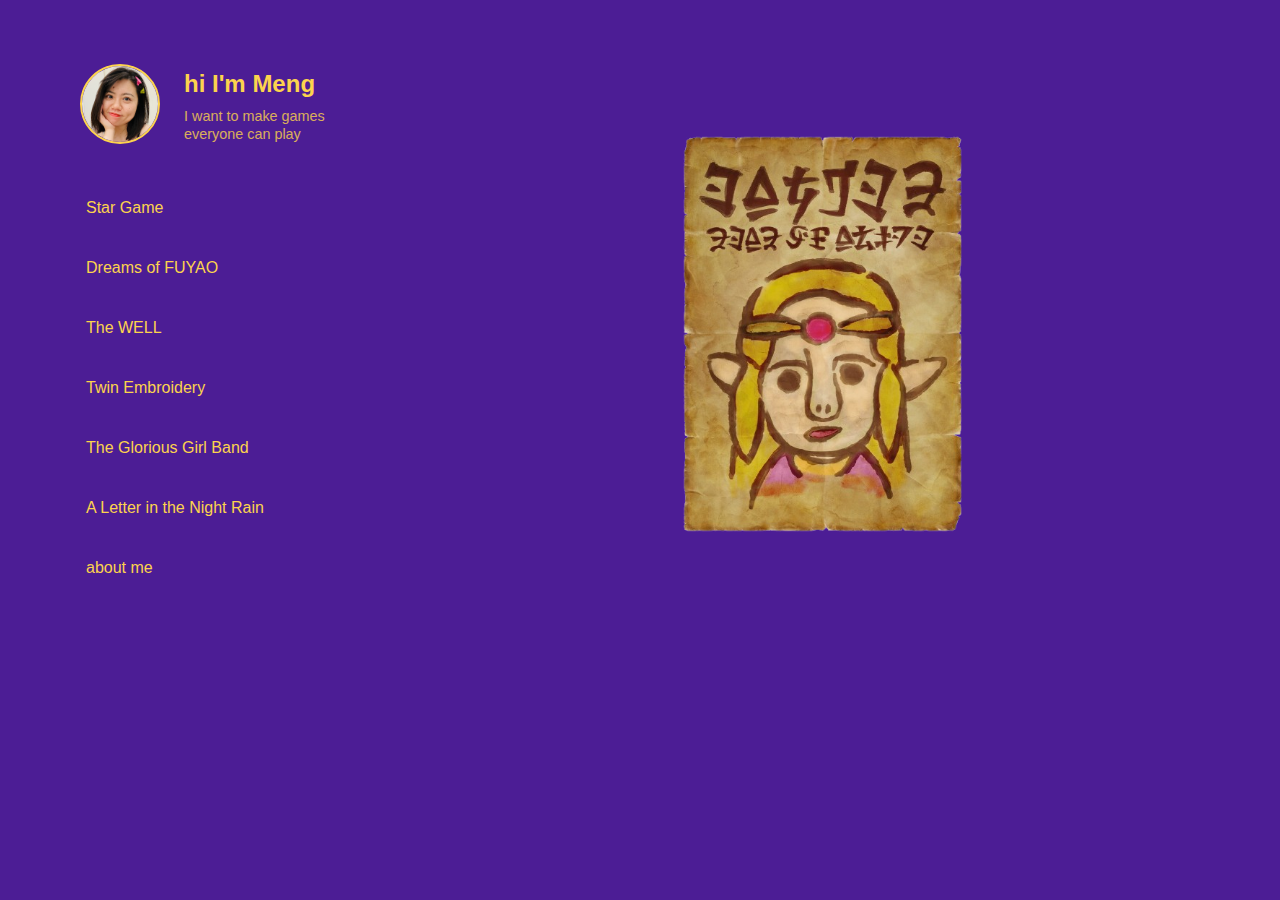
==== commit 4bde7d04: "Add About Me page and optimize image slider" ====
--- a/index.html
+++ b/index.html
@@ -271,6 +271,9 @@
                         <div class="slider-image">
                             <img src="images/twin-embroidery/slide-7.jpg" alt="Twin Embroidery - Scene 5">
                         </div>
+                        <div class="slider-image">
+                            <img src="images/twin-embroidery/slide-8.jpg" alt="Twin Embroidery - Scene 5">
+                        </div>
                     </div>
                     <button class="slider-button next" aria-label="Next image">❯</button>
                 </div>
--- a/css/style.css
+++ b/css/style.css
@@ -198,7 +198,7 @@
 /* 卷轴图片样式 */
 .scroll-image {
     /* 图片宽度为容器的80% */
-    max-width: 45%;
+    max-width: 40%;
     /* 保持图片比例 */
     height: auto;
     /* 添加变换动画效果 */
@@ -535,18 +535,24 @@
 
 /* 视频容器样式 */
 .video-container {
-    width: 720px;
-    max-width: 100%;
-    margin: 0 auto;  /* 移除上下边距 */
     position: relative;
-}
-
-/* 视频自适应 */
+    width: 100%;
+    max-width: 720px;
+    margin: 2rem auto;
+    padding-bottom: 56.25%; /* 16:9 比例 */
+    height: 0;
+    overflow: hidden;
+    background: rgba(255, 255, 255, 0.05);
+    border-radius: 12px;
+}
+
 .video-container iframe {
+    position: absolute;
+    top: 0;
+    left: 0;
     width: 100%;
-    height: 405px;
-    border-radius: 12px;
-    box-shadow: 0 4px 6px rgba(0, 0, 0, 0.1);
+    height: 100%;
+    border-radius: 12px;  /* 保持圆角一致 */
 }
 
 /* 说明文本样式 */
@@ -581,13 +587,11 @@
 
 /* 游戏标题链接样式 */
 .game-title {
-    color: #ebdaf3;  /* 默认颜色为浅紫色 */
-    text-decoration: none;  /* 移除下划线 */
-    position: relative;
+    color: #FFE381 !important;  /* 使用 !important 确保颜色优先级 */
+    text-decoration: none;
     display: inline-flex;
     align-items: center;
-    gap: 0.3rem;
-    transition: color 0.3s ease;
+    gap: 0.5rem;
 }
 
 /* 链接图标样式 */
@@ -723,7 +727,7 @@
 
 /* 工作经历样式 */
 .experience-item {
-    padding-left: 28px;  /* 添加左侧缩进 */
+    padding-left: 30px;  /* 添加左侧缩进 */
     margin-bottom: 25px;
 }
 
@@ -785,4 +789,21 @@
 
 .contact-item a:hover {
     color: #FFE381;
+}
+
+/* 修复项目容器样式 */
+.project-container {
+    width: 100%;
+    max-width: 1200px;
+    margin: 0 auto;
+    padding: 2rem;
+}
+
+/* 确保内容区域不会溢出 */
+.content {
+    width: 100%;
+    max-width: calc(100% - 360px);  /* 减去侧边栏宽度 */
+    margin-left: 360px;
+    padding: 2rem;
+    overflow-x: hidden;  /* 防止水平溢出 */
 }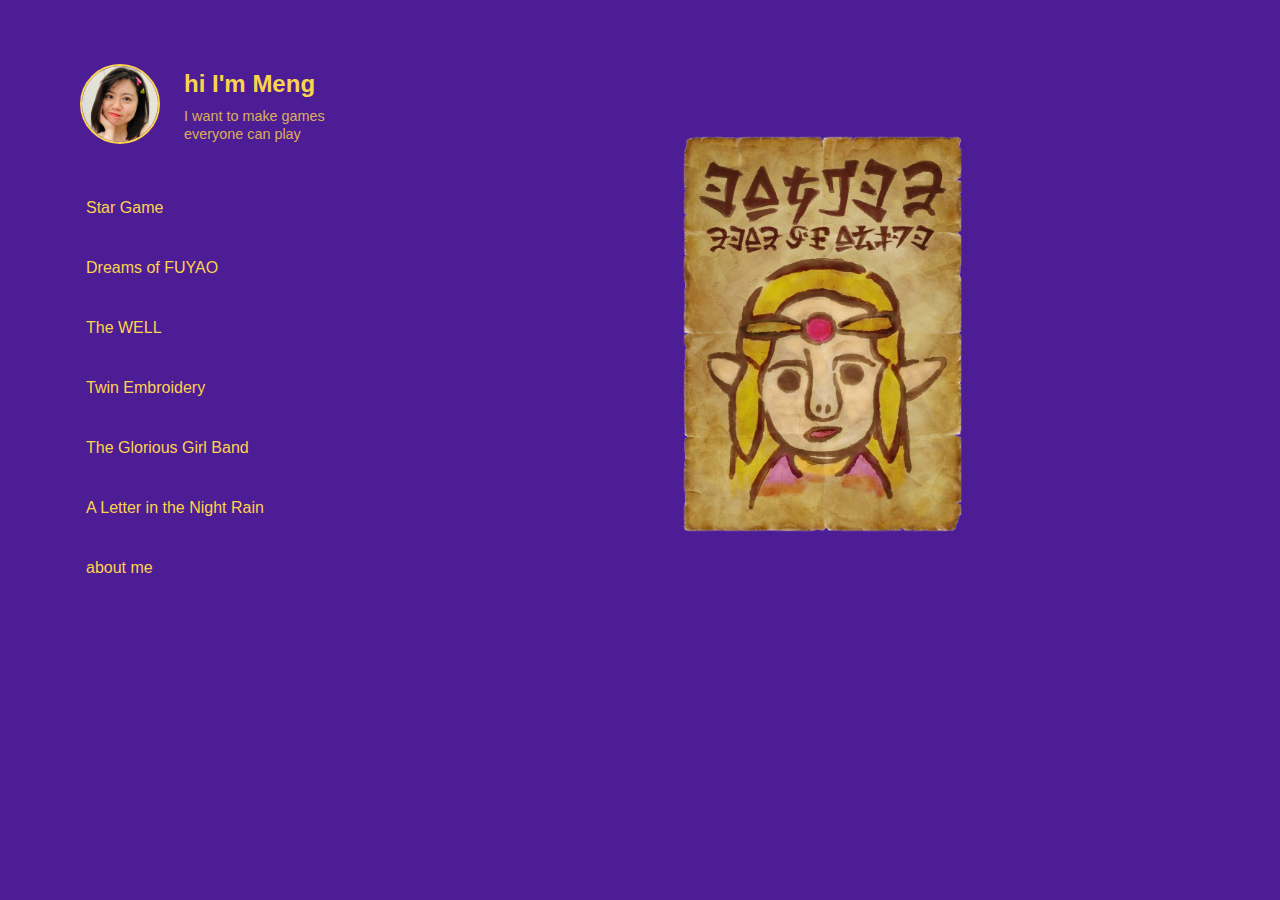
==== commit fe4931fe: "Update content styles and add project notes for comics" ====
--- a/index.html
+++ b/index.html
@@ -280,7 +280,13 @@
 
                 <div class="introduction">
                     <h3>Note</h3>
-                    <p>Text content here...</p>
+                    <p>Among all Chinese cities, Suzhou holds a special place in my heart as the one that best embodies traditional classical beauty.</p>
+                    
+                    <p>After embarking on my digital nomad journey, I planned to spend a year in Suzhou, seeking inspiration from the city. This decision eventually led to the creation of Twin Embroidery, a work centered around the art of Suzhou double-sided embroidery.</p>
+                    
+                    <p>This ancient and remarkable craft allows masters to use incredibly fine threads to create two distinct yet equally intricate images on opposite sides of a single piece of silk. The technique beautifully mirrors the theme of my story: a seemingly strong woman unable to escape the shadows of her past. She initially learns double-sided embroidery in the hope of stitching a new self over her scarred past.</p>
+                    
+                    <p>However, like the two sides of an embroidered piece, she comes to understand that both her strength and her scars are integral to who she is. Through love and art, she ultimately learns to embrace her whole self.</p>
                 </div>
             </section>
 
@@ -326,7 +332,13 @@
 
                 <div class="introduction">
                     <h3>Note</h3>
-                    <p>Text content here...</p>
+                    <p>The Glorious Girl Band is my first serialized comic, born from a simple yet bold idea: a rock band of talented young women in ancient China.</p>
+                    
+                    <p>Set in an idealized historical world free from traditional constraints, the story follows seven uniquely gifted girls as they come together to form an unconventional, wonderfully chaotic band. Their adventures weave Chinese tradition with the raw energy of rock music, creating something entirely fresh and unexpected.</p>
+                    
+                    <p>This isn't a story about oppression or struggle—it's a celebration of creativity, friendship, and the sheer joy of making music together. While such freedom might exist only in this fantasy world, that's precisely why I wanted these characters to shine as brightly as possible on their imaginary stage.</p>
+                    
+                    <p>They roar their songs to the world—not as cries of despair, but with a power that sometimes moves me to tears even more deeply than sorrow.</p>
                 </div>
             </section>
 
@@ -372,7 +384,28 @@
 
                 <div class="introduction">
                     <h3>Note</h3>
-                    <p>Text content here...</p>
+                    <p>A Letter in the Night Rain draws inspiration from Li Shangyin's classical Tang dynasty poem of the same title (夜雨寄北):</p>
+                    
+                    <blockquote class="chinese-poem">
+                        君问归期未有期， 巴山夜雨涨秋池。<br>
+                        何当共剪西窗烛， 却话巴山夜雨时。<br>
+                    <span class="english-translation">
+                        You ask me when I'll return, but I cannot say,<br>
+                        As autumn rain fills pools on Mount Ba in the night.<br>
+                        When will we trim wicks by the western window again,<br>
+                        And speak of this night rain on Mount Ba?
+                    </blockquote>
+                    
+                    <p>The comic expands the poem's yearning and melancholy into a political drama set in ancient China. Each chapter opens with an excerpt from a letter written on a rainy night, serving both as a chapter summary and thematic framework. The story begins thus:</p>
+                    
+                    <blockquote class="letter">
+                        凌弟台鉴，寒灯夜雨，怀人倍切。愚兄凭窗而叹，忆及明成十年与弟京郊初晤，竟恍然如昨。
+                        <span class="chinese-text">Dear Brother Ling, On this rainy night, by the cold lamp's light, my longing for you grows ever deeper. As I lean against the window, lost in thought, I recall our first meeting on the outskirts of the capital ten years ago—it feels like only yesterday...</span>
+                    </blockquote>
+                    
+                    <p>This nested narrative structure allows the letter to unfold gradually across time, each carefully chosen phrase revealing a crucial moment as two close friends grow apart.</p>
+                    
+                    <p>At its heart, this is a story about kindred spirits—two like-minded friends ultimately separated by their different political ideals. After they both achieve their ambitions, one writes this letter in an attempt to salvage their friendship, unaware it would become his final words.</p>
                 </div>
             </section>
 
--- a/css/style.css
+++ b/css/style.css
@@ -806,4 +806,45 @@
     margin-left: 360px;
     padding: 2rem;
     overflow-x: hidden;  /* 防止水平溢出 */
+}
+
+/* 引用块的基础样式 */
+blockquote {
+    margin: 1.5rem 0;
+    padding: 1.5rem 2rem;
+    background: rgba(255, 255, 255, 0.05);
+    border-radius: 8px;
+    line-height: 1.8;
+}
+
+/* 中文诗句和文本样式 */
+.chinese-poem, .chinese-text {
+    color: #FFE381;  /* 黄色 */
+    margin-bottom: 1rem;  /* 在中英文之间添加间距 */
+    display: block;
+    text-align: center;
+}
+
+/* 英文翻译样式 */
+.english-translation {
+    color: rgba(255, 255, 255, 0.8);  /* 浅色 */
+    text-align: center;
+}
+
+/* 引用块内的换行 */
+blockquote br {
+    display: block;
+    margin: 0.3rem 0;
+}
+
+/* 信件引用样式 */
+.letter {
+    color: #FFE381;
+}
+
+.letter .chinese-text {
+    font-style: normal;
+    margin-top: 1rem;
+    text-align: left; 
+    color: rgba(255, 255, 255, 0.8);  /* 浅色 */
 }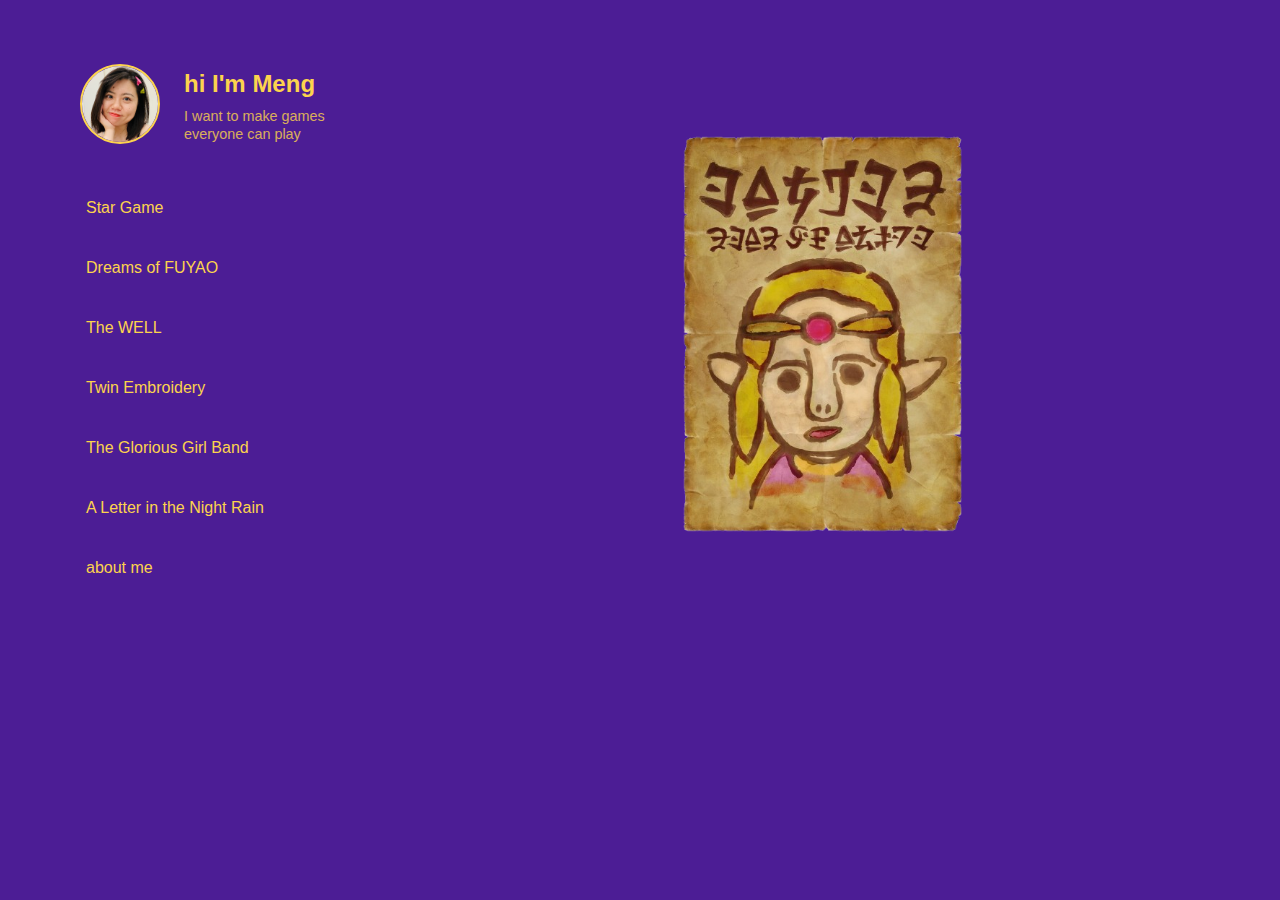
==== commit 920115a7: "Update content styles and add project notes for comics" ====
--- a/index.html
+++ b/index.html
@@ -399,7 +399,7 @@
                     <p>The comic expands the poem's yearning and melancholy into a political drama set in ancient China. Each chapter opens with an excerpt from a letter written on a rainy night, serving both as a chapter summary and thematic framework. The story begins thus:</p>
                     
                     <blockquote class="letter">
-                        凌弟台鉴，寒灯夜雨，怀人倍切。愚兄凭窗而叹，忆及明成十年与弟京郊初晤，竟恍然如昨。
+                        凌弟台鉴，寒灯夜雨，怀人倍切。愚兄凭窗而叹，忆及明成十年与弟京郊初晤，竟恍然如昨。<br>
                         <span class="chinese-text">Dear Brother Ling, On this rainy night, by the cold lamp's light, my longing for you grows ever deeper. As I lean against the window, lost in thought, I recall our first meeting on the outskirts of the capital ten years ago—it feels like only yesterday...</span>
                     </blockquote>
                     
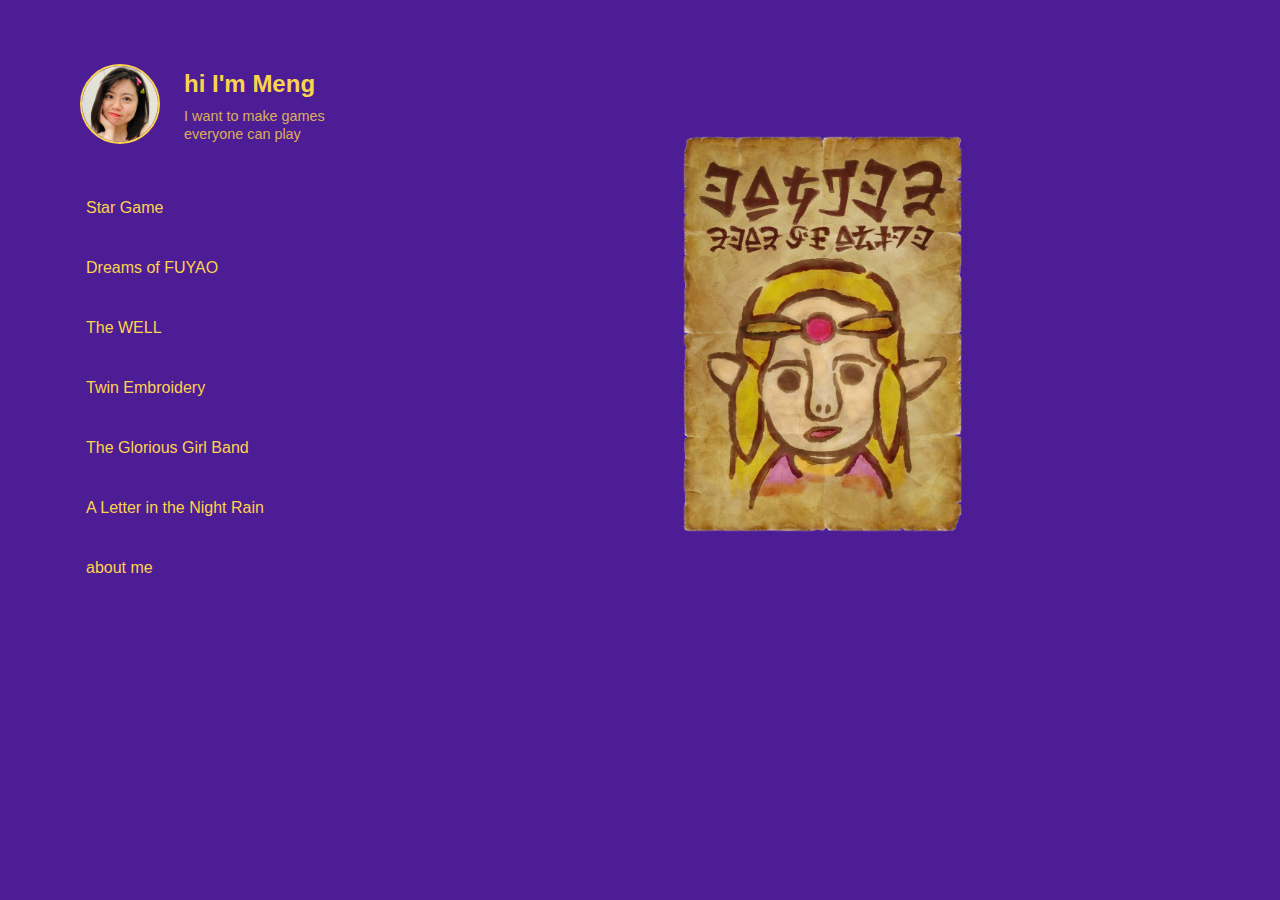
==== commit eb5e8172: "Update content styles and add project notes for comics" ====
--- a/index.html
+++ b/index.html
@@ -152,7 +152,7 @@
                         <p>This revelation transformed my understanding. What I had seen as an endless source of pain was actually a wellspring of solace - for most women, the world itself has often been the source of suffering.</p>
                         
                         <p>I created this story because women seem to always be searching for their own wells, as the world beyond belongs to men. As Simone de Beauvoir observed in The Second Sex: "The wonderful thing about man - in adolescence and maturity - is that he is not destined; the word 'destiny' has a different resonance for boys and girls. The more a boy grows and develops, the more he opens his adventure into the world and the more he is called to surpass himself. Meanwhile, the girl will discover that the world is limited, she will learn that she is destined for man, and she will dream not of surpassing herself but of finding happiness."</p>
-                                        </div>
+                    </div>
                 </div>
             </section>
 
@@ -384,23 +384,26 @@
 
                 <div class="introduction">
                     <h3>Note</h3>
-                    <p>A Letter in the Night Rain draws inspiration from Li Shangyin's classical Tang dynasty poem of the same title (夜雨寄北):</p>
-                    
-                    <blockquote class="chinese-poem">
-                        君问归期未有期， 巴山夜雨涨秋池。<br>
-                        何当共剪西窗烛， 却话巴山夜雨时。<br>
-                    <span class="english-translation">
-                        You ask me when I'll return, but I cannot say,<br>
-                        As autumn rain fills pools on Mount Ba in the night.<br>
-                        When will we trim wicks by the western window again,<br>
-                        And speak of this night rain on Mount Ba?
+                    <p>A Letter in the Night Rain draws inspiration from Li Shangyin's classical Tang dynasty poem of the same title:</p>
+                    
+                    <blockquote>
+                        <div class="chinese-poem">
+                            君问归期未有期， 巴山夜雨涨秋池。<br>
+                            何当共剪西窗烛， 却话巴山夜雨时。
+                        </div>
+                        <div class="english-translation">
+                            You ask me when I'll return, but I cannot say,<br>
+                            As autumn rain fills pools on Mount Ba in the night.<br>
+                            When will we trim wicks by the western window again,<br>
+                            And speak of this night rain on Mount Ba?
+                        </div>
                     </blockquote>
                     
                     <p>The comic expands the poem's yearning and melancholy into a political drama set in ancient China. Each chapter opens with an excerpt from a letter written on a rainy night, serving both as a chapter summary and thematic framework. The story begins thus:</p>
                     
                     <blockquote class="letter">
-                        凌弟台鉴，寒灯夜雨，怀人倍切。愚兄凭窗而叹，忆及明成十年与弟京郊初晤，竟恍然如昨。<br>
-                        <span class="chinese-text">Dear Brother Ling, On this rainy night, by the cold lamp's light, my longing for you grows ever deeper. As I lean against the window, lost in thought, I recall our first meeting on the outskirts of the capital ten years ago—it feels like only yesterday...</span>
+                        <span class="chinese-text">凌弟台鉴，寒灯夜雨，怀人倍切。愚兄凭窗而叹，忆及明成十年与弟京郊初晤，竟恍然如昨。</span>
+                        Dear Brother Ling, On this rainy night, by the cold lamp's light, my longing for you grows ever deeper. As I lean against the window, lost in thought, I recall our first meeting on the outskirts of the capital ten years ago—it feels like only yesterday...
                     </blockquote>
                     
                     <p>This nested narrative structure allows the letter to unfold gradually across time, each carefully chosen phrase revealing a crucial moment as two close friends grow apart.</p>
--- a/css/style.css
+++ b/css/style.css
@@ -839,12 +839,12 @@
 
 /* 信件引用样式 */
 .letter {
-    color: #FFE381;
+    color: rgba(255, 255, 255, 0.8);;
 }
 
 .letter .chinese-text {
     font-style: normal;
     margin-top: 1rem;
     text-align: left; 
-    color: rgba(255, 255, 255, 0.8);  /* 浅色 */
+    color: #FFE381;  /* 浅色 */
 }